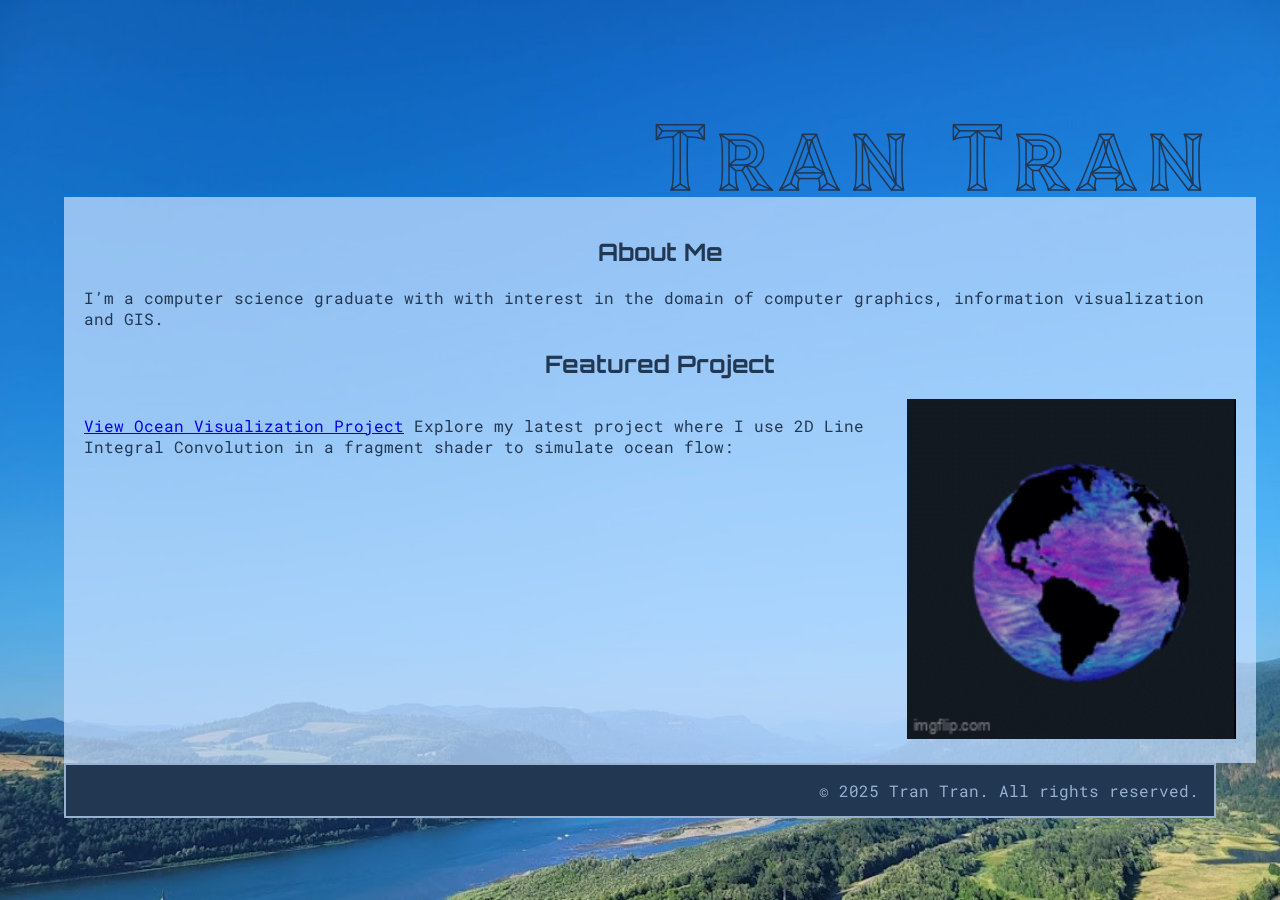
==== index.html @ 8b8a3f93 "change style" ====
<!DOCTYPE html>
<html lang="en">
<head>
  <meta charset="UTF-8">
  <title>My Portfolio</title>
  <link rel="stylesheet" href="styles.css">
</head>
<body>

<header>
   <h1>Tran Tran</h1>
</header>

<main>
  <h2>About Me</h2>
  <p>
    I’m a computer science graduate with with interest in the domain of computer graphics, information visualization and GIS. 
  </p>


  <h2>Featured Project</h2>
  <div class="feature-card">
  <p>
     <a class="button" href="projects/ocean-viz.html">View Ocean Visualization Project</a>
    Explore my latest project where I use 2D Line Integral Convolution in a fragment shader to simulate ocean flow:
  </p>
 

 
   <div class="gif-frame">
  <img src="/projects/media/final.gif" alt="A sample GIF">
</div>

   </div>
</main>

<footer>
  &copy; 2025 Tran Tran. All rights reserved.
</footer>

</body>
</html>
---- styles.css ----
/*  ===== MOBILE styles (reside at the top and are inherited by all devices) ===== */
/*  ===== See tablet, desktop, and print @media queries at the bottom. */


/*   ----- Imports  -----  */
  /* Add fonts from the app's server 
    @font-face {                
      font-family: 'FontName';
      src: url('FontName.woff2') format('woff2');
    } 
    ...or hosted services like Google Fonts 
    @import url(//fonts.googleapis.com/css?family=Font+Name);
  */
  
  /* @import 'node_modules/modern-normalize/modern-normalize.css'; */
        /* npm install modern-normalize
          Resets elements for browser consistency.  
          https://www.npmjs.com/package/modern-normalize
        */         
  
  /* Component-specific stylesheets, if any. 
    @import "component1.css";   
  */



   
  @import url('https://fonts.googleapis.com/css2?family=Chivo+Mono:wght@100&family=Orbitron&family=Roboto+Mono&family=Tilt+Prism&display=swap');

/*   ----- Variables  -----  */
:root {
    --accent: rgb(239, 208, 184);
    --dark: rgb(33, 55, 82);
    --medium: rgb(102, 184, 252);
    --light: rgba(195, 221, 255, 0.738);
    --yellow: rgb(151, 191, 65);
  }
  
  /*  ----- Viewport ----- elements inherited by all remaining elements ----- */
  body {       /* Can alternatively define in html {} or :root {} */
    background-attachment: fixed;
    background-image: url(projects/media/background-sky.jpg);
    background-position:bottom;
    background-repeat: no-repeat;
    background-size: cover;
    font-family: 'Roboto Mono', monospace;
    color:var(--dark);
    margin:2% 5%;
    padding:5px 0;
    max-width:100%;
  }
  
  /*  ----- nav-page layout blocks -----  */
  header {
   text-align:end;
    font-family: 'Tilt Prism', cursive;
    font-size:300%;
    letter-spacing: 10px;
    max-height:100px;
    color:var(--dark);
    margin:2px 0;
  }
  main {
    background-color: var(--light);
    width:100%;
    padding: 20px 20px;
    
  }
  section {}
    .concept article { 
      border:2px solid var(--dark);
      padding:2%;
      margin:2% 2% 0 27%;
      padding:2%;
    }
      #topic1 {}
      #topic2 {}
  div {}
  aside {}
  footer {
    color:var(--light);
    background-color:var(--dark);

    border:2px solid var(--light);
    padding:15px;
   text-align:end;

  }
  
  
  /* ----- Anchors ----- Text links */
  a {}
  a:link {}
  a:hover { }
  a:active {}
  a:visited {}
  
  /*  ----- Navigation ----- Override text links for navigation only.  */
  nav {
    font-family: 'Orbitron', sans-serif;
  }
  nav a {
    text-decoration: none;
    margin:10px 0;
  }
  nav a:active{
    background:var(--light);
  }
  nav a:hover {
    opacity:0.5;
  }
  .nav-page{
    background: var(--dark);
    
    overflow:auto;
    text-align:center;
       font-size: 150%;

  
  }
  .nav-page a{
    text-decoration: none;
    color: var(--light);
   
  }
  .nav-article{
    position:fixed;
    bottom:130px;
    float:left;
    width:23%;
    text-align:end;
  }
  .nav-article a{
    background-color:var(--light);
    font-size:110%;
    padding: 2%;
    display:block;
  }
 

  
  /*  -----  Typography  ----- */
  p {}
  br {}
  ol, ul, dl {}
  li {}
  dt {}
  dd {}
  
  h1, h2, h3, h4, h5, h6 {
    
  } 
  h1 {
  }
  h2 {
    font-family: 'Orbitron', sans-serif;
    text-align: center;
  }
  h3 {}
  h4 {}
  h5 {}
  h6 {}
 
 

  
  abbr {}
  acronym {}
  address {}
  blockquote {}
    q {}
    cite {}
  em {}
  hr {}
  mark {}
  s {}
  span {}
  strong {}
  sub {}
  sup {}
  time {}
  
  /*  ----- Coding or instructional typography ----- */
  pre {}
  code {}
  kbd {}
  samp {}
  var {}
  del {} 
  ins {}
  
  /*  ----- Table ----- */
  table {}
  caption {}
  thead {}
  tbody {}
  tfoot {}
  tr {}
    tr:nth-child(even) {}
  th {}
  td {}
    td:nth-child(1) {}
  colgroup {}
  data {}
  datalist {}
  
  
  /*  ----- Form ----- */
  form {}
  fieldset {}
    legend {}
  label {}
    button {}
    input {}
    output {}
    meter {}
    progress {}
    select {}
      optgroup {}
      option {}
    textarea {}
  
  /* ----- Media ----- */
  figure {
    background-color:var(--medium);
    border-radius:20px;
    max-width:300px;
    padding:20px;
  }
    figcaption {
      display:block;
      font-style: italic;
      color:var(--accent);
     
    }
    figure img {
      
      max-width:100%;
      
    }
  svg {}
  picture {}
    source {}
  iframe {}
  video {}
  audio {}
  embed {}
  object {}
  
  /*  ----- Classes for alignment, positioning, widths, grids, embellishments, and animation -----  */
  
  .gallery { 
    display: flex;
    flex-flow: row wrap;
  }


.feature-card{
  display: flex;
}
.github{
  background-color: var(--yellow);
display: block;
    padding: 10px 20px;
    border: none;
    border-radius: 8px;
    text-decoration: none;
    font-weight: bold;
  margin: auto;
}
  
  .floatright {}
  .floatleft {}
  .center-middle {}
  
  .ten {}
  .twenty {}
  .thirty {}
  .forty {}
  .fifty {}
  .sixty {}
  .seventy {}
  .eighty {}
  
  .radius {}
  .circle {}
  .boxshadow {}
  .tshadow {} 
  .gradient {}
  .shape {}
  
  @keyframes App-logo {}
  
  /*   ===== TABLET  media query overrides mobile styles ===== */
  @media all and (min-width: 600px) {}
  
  /*   ===== DESKTOP  media query overrides mobile and tablet styles ===== */
  @media all and (min-width: 1080px) {}
  
  /*   ===== PRINT  media query overrides previous styles =====  */
  @media print {}
  
.gif-frame {
  width: 50%; /* Set your desired width */
  margin:auto;

}
.gif-frame img {
  width: 100%;
  height: 100%;
  object-fit: contain;
}
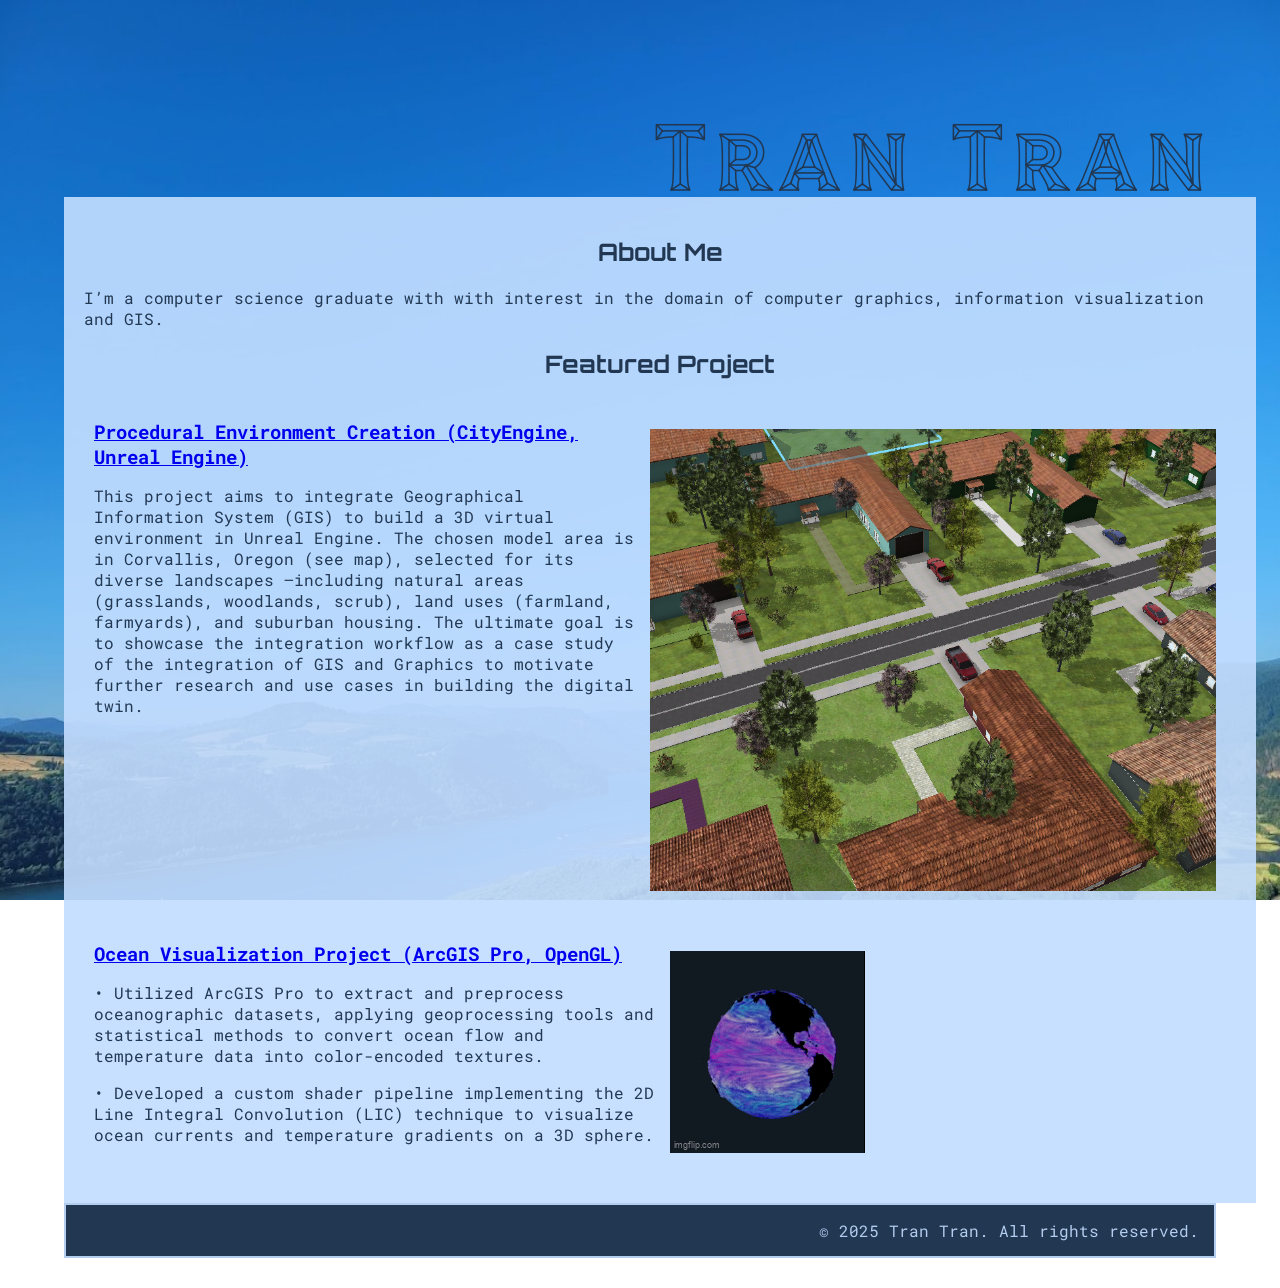
==== commit 8ef5955b: "added capstone" ====
--- a/index.html
+++ b/index.html
@@ -19,19 +19,25 @@
 
 
   <h2>Featured Project</h2>
-  <div class="feature-card">
-  <p>
-     <a class="button" href="projects/ocean-viz.html">View Ocean Visualization Project</a>
-    Explore my latest project where I use 2D Line Integral Convolution in a fragment shader to simulate ocean flow:
-  </p>
- 
-
- 
-   <div class="gif-frame">
-  <img src="/projects/media/final.gif" alt="A sample GIF">
-</div>
+    <div class="feature-card">
+  <div class="overview">
+     <a href="https://xlrseatingbuck-org.github.io/unreal-cityengine.html">Procedural Environment Creation (CityEngine, Unreal Engine) </a>
+<p>This project aims to integrate Geographical Information System (GIS) to build a 3D virtual environment in Unreal Engine. The chosen model area is in Corvallis, Oregon (see map), selected for its diverse landscapes —including natural areas (grasslands, woodlands, scrub), land uses (farmland, farmyards), and suburban housing. The ultimate goal is to showcase the integration workflow as a case study of the integration of GIS and Graphics to motivate further research and use cases in building the digital twin.</p>
+  </div>
+ <img src="/projects/media/suburbanrule.png" >
 
    </div>
+
+  <div class="feature-card">
+  <div class="overview">
+     <a href="projects/ocean-viz.html">Ocean Visualization Project (ArcGIS Pro, OpenGL)</a>
+     <p>  •	Utilized ArcGIS Pro to extract and preprocess oceanographic datasets, applying geoprocessing tools and statistical methods to convert ocean flow and temperature data into color-encoded textures.</p>
+<p>•	Developed a custom shader pipeline implementing the 2D Line Integral Convolution (LIC) technique to visualize ocean currents and temperature gradients on a 3D sphere.</p>
+  </div>
+    <img src="/projects/media/final.gif" alt="A sample GIF">
+
+   </div>
+
 </main>
 
 <footer>
--- a/styles.css
+++ b/styles.css
@@ -32,7 +32,7 @@
     --accent: rgb(239, 208, 184);
     --dark: rgb(33, 55, 82);
     --medium: rgb(102, 184, 252);
-    --light: rgba(195, 221, 255, 0.738);
+    --light: rgba(195, 221, 255, 0.904);
     --yellow: rgb(151, 191, 65);
   }
   
@@ -257,10 +257,23 @@
 
 .feature-card{
   display: flex;
+  padding:20px 10px;
+}
+.feature-card a{
+  font-weight: bold;
+  font-size:120%;
+  display:block
+}
+.feature-card .overview{
+  max-width:50%;
+}
+.feature-card img{
+  padding:10px;
+ max-width:50%;
 }
 .github{
   background-color: var(--yellow);
-display: block;
+display:contents;
     padding: 10px 20px;
     border: none;
     border-radius: 8px;
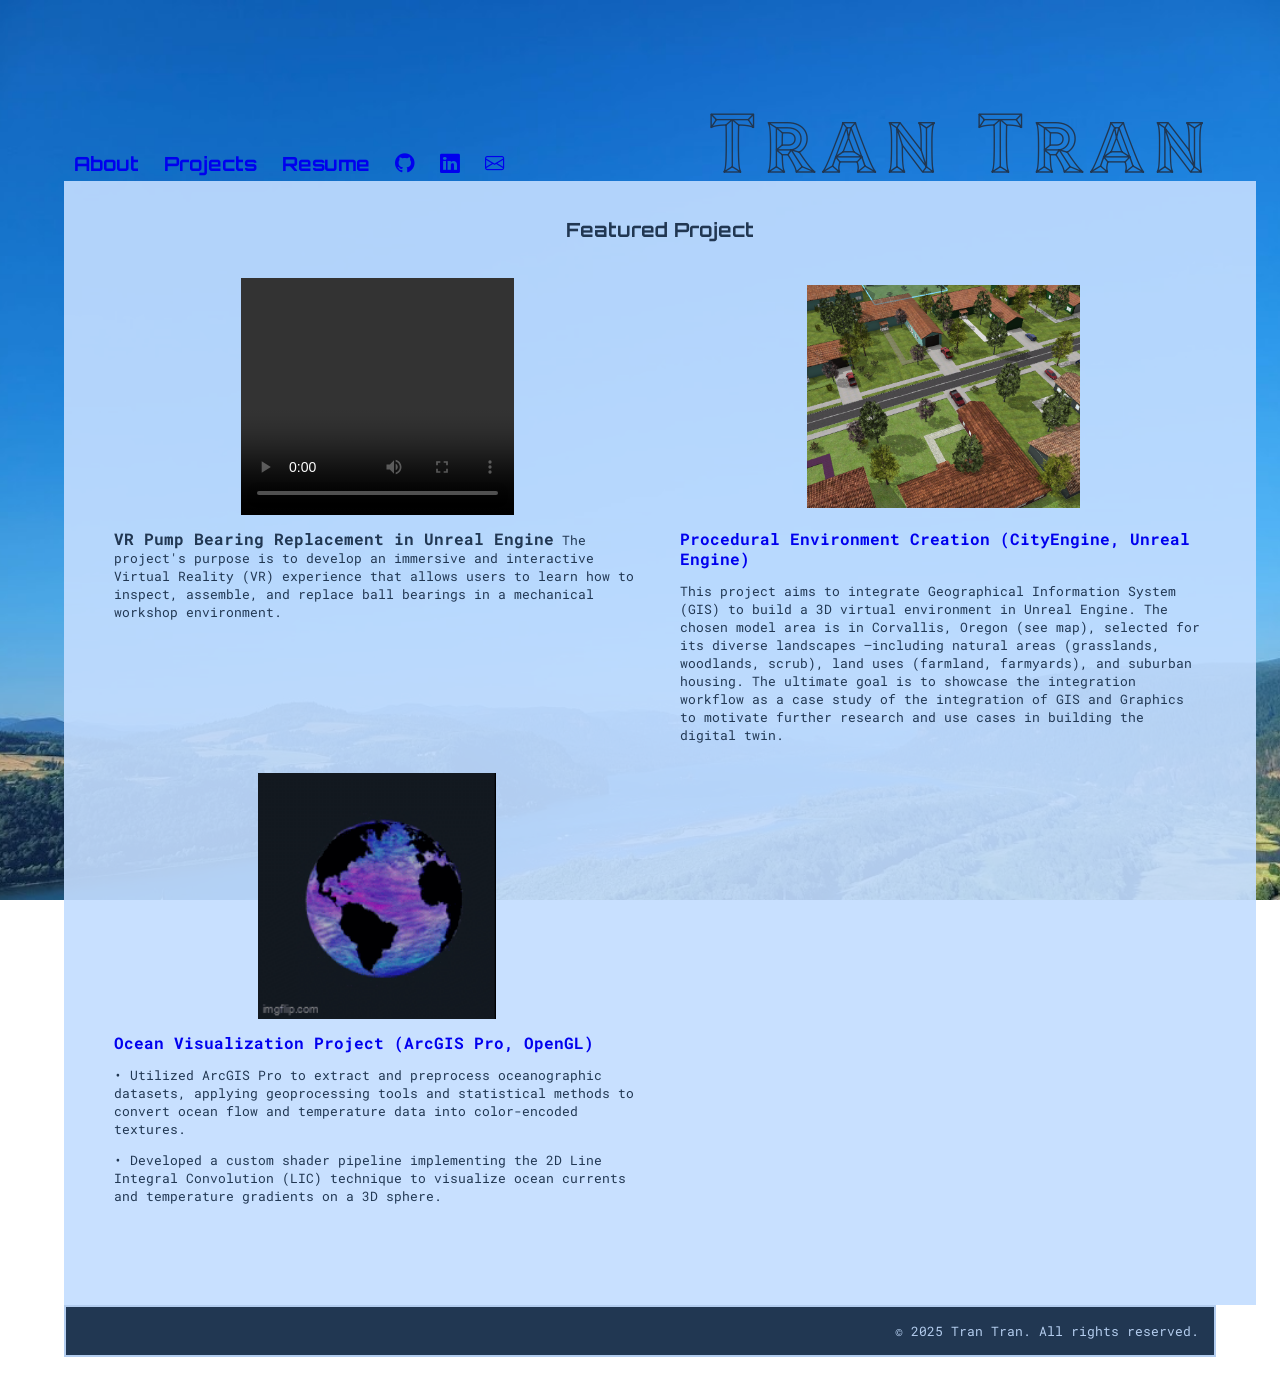
==== commit 7e2326c1: "vr pump project" ====
--- a/index.html
+++ b/index.html
@@ -4,45 +4,64 @@
   <meta charset="UTF-8">
   <title>My Portfolio</title>
   <link rel="stylesheet" href="styles.css">
+  <link rel="stylesheet" href="https://cdn.jsdelivr.net/npm/bootstrap-icons/font/bootstrap-icons.css">
+
 </head>
+<header>
+
+  <nav >
+<a href="../about.html">About</a>
+ <a href="../index.html">Projects</a>
+ <a href="../index.html">Resume</a>
+<a href="https://github.com/doubletran"><i class="bi bi-github"></i></a>
+<a href="https://www.linkedin.com/in/tran-t-tran-07442b285/"><i class="bi bi-linkedin"></i></a>
+<a href="mailto:quetran.tran1009@gmail.com"><i class="bi bi-envelope"></i></a>
+</nav>
+   <h1 class="header-name">Tran Tran</h1>
+</header>
 <body>
 
-<header>
-   <h1>Tran Tran</h1>
-</header>
-
 <main>
-  <h2>About Me</h2>
-  <p>
-    I’m a computer science graduate with with interest in the domain of computer graphics, information visualization and GIS. 
-  </p>
-
-
   <h2>Featured Project</h2>
+<div class="gallery">
+  <div class="feature-card">
+   <video controls>
+<source src="/projects/media/VRPump_Demo.mp4" type="video/mp4">
+   </video>
+<div class="overview">
+  <a>VR Pump Bearing Replacement in Unreal Engine</a>
+ The project's purpose is to develop an immersive and interactive Virtual Reality (VR) 
+experience that allows users to learn how to inspect, assemble, and replace ball bearings in a 
+mechanical workshop environment. 
+</div>
+  </div>
     <div class="feature-card">
+      <img src="/projects/media/suburbanrule.png" >
   <div class="overview">
      <a href="https://xlrseatingbuck-org.github.io/unreal-cityengine.html">Procedural Environment Creation (CityEngine, Unreal Engine) </a>
 <p>This project aims to integrate Geographical Information System (GIS) to build a 3D virtual environment in Unreal Engine. The chosen model area is in Corvallis, Oregon (see map), selected for its diverse landscapes —including natural areas (grasslands, woodlands, scrub), land uses (farmland, farmyards), and suburban housing. The ultimate goal is to showcase the integration workflow as a case study of the integration of GIS and Graphics to motivate further research and use cases in building the digital twin.</p>
   </div>
- <img src="/projects/media/suburbanrule.png" >
 
    </div>
 
   <div class="feature-card">
+        <img  src="/projects/media/final.gif" alt="A sample GIF">
   <div class="overview">
      <a href="projects/ocean-viz.html">Ocean Visualization Project (ArcGIS Pro, OpenGL)</a>
      <p>  •	Utilized ArcGIS Pro to extract and preprocess oceanographic datasets, applying geoprocessing tools and statistical methods to convert ocean flow and temperature data into color-encoded textures.</p>
 <p>•	Developed a custom shader pipeline implementing the 2D Line Integral Convolution (LIC) technique to visualize ocean currents and temperature gradients on a 3D sphere.</p>
   </div>
-    <img src="/projects/media/final.gif" alt="A sample GIF">
+
 
    </div>
+  </div>
 
 </main>
 
+
+
+</body>
 <footer>
   &copy; 2025 Tran Tran. All rights reserved.
 </footer>
-
-</body>
 </html>
--- a/styles.css
+++ b/styles.css
@@ -44,26 +44,35 @@
     background-repeat: no-repeat;
     background-size: cover;
     font-family: 'Roboto Mono', monospace;
+    font-size: small;
     color:var(--dark);
     margin:2% 5%;
     padding:5px 0;
     max-width:100%;
-  }
-  
+    overflow-y:auto;
+  }
+  header{
+    display:flex;
+    justify-content: space-between;
+    max-height:150px;
+     flex-grow: 1;
+
+  }
+
   /*  ----- nav-page layout blocks -----  */
-  header {
-   text-align:end;
+  .header-name {
     font-family: 'Tilt Prism', cursive;
-    font-size:300%;
+    font-size:85px;
     letter-spacing: 10px;
-    max-height:100px;
     color:var(--dark);
-    margin:2px 0;
+ 
   }
   main {
     background-color: var(--light);
     width:100%;
     padding: 20px 20px;
+    display:block;
+     min-height: 100vh;  
     
   }
   section {}
@@ -90,18 +99,25 @@
   
   /* ----- Anchors ----- Text links */
   a {}
-  a:link {}
+  a:link {
+    text-decoration: none;
+  }
   a:hover { }
   a:active {}
-  a:visited {}
+  a:visited {
+    text-decoration: none;
+  }
   
   /*  ----- Navigation ----- Override text links for navigation only.  */
   nav {
+  margin-top:120px;
     font-family: 'Orbitron', sans-serif;
+    font-size: 150%;
+    
   }
   nav a {
-    text-decoration: none;
-    margin:10px 0;
+    font-weight: bold;
+    margin:10px;
   }
   nav a:active{
     background:var(--light);
@@ -109,34 +125,6 @@
   nav a:hover {
     opacity:0.5;
   }
-  .nav-page{
-    background: var(--dark);
-    
-    overflow:auto;
-    text-align:center;
-       font-size: 150%;
-
-  
-  }
-  .nav-page a{
-    text-decoration: none;
-    color: var(--light);
-   
-  }
-  .nav-article{
-    position:fixed;
-    bottom:130px;
-    float:left;
-    width:23%;
-    text-align:end;
-  }
-  .nav-article a{
-    background-color:var(--light);
-    font-size:110%;
-    padding: 2%;
-    display:block;
-  }
- 
 
   
   /*  -----  Typography  ----- */
@@ -250,27 +238,24 @@
   /*  ----- Classes for alignment, positioning, widths, grids, embellishments, and animation -----  */
   
   .gallery { 
-    display: flex;
-    flex-flow: row wrap;
+      display: grid;
+      grid-template-columns: 1fr 1fr; /* Two equal columns */
+      gap: 20px; /* Space between columns */
+      padding: 20px;
   }
 
 
 .feature-card{
-  display: flex;
-  padding:20px 10px;
+ justify-content: center;
 }
 .feature-card a{
   font-weight: bold;
   font-size:120%;
-  display:block
 }
 .feature-card .overview{
-  max-width:50%;
-}
-.feature-card img{
   padding:10px;
- max-width:50%;
-}
+}
+
 .github{
   background-color: var(--yellow);
 display:contents;
@@ -281,7 +266,8 @@
     font-weight: bold;
   margin: auto;
 }
-  
+
+
   .floatright {}
   .floatleft {}
   .center-middle {}
@@ -313,13 +299,10 @@
   /*   ===== PRINT  media query overrides previous styles =====  */
   @media print {}
   
-.gif-frame {
-  width: 50%; /* Set your desired width */
-  margin:auto;
-
-}
-.gif-frame img {
-  width: 100%;
-  height: 100%;
+
+.feature-card img, .feature-card video{
   object-fit: contain;
-}
+  width:50%;
+  height: 50%;
+  margin-left: 25%;
+}
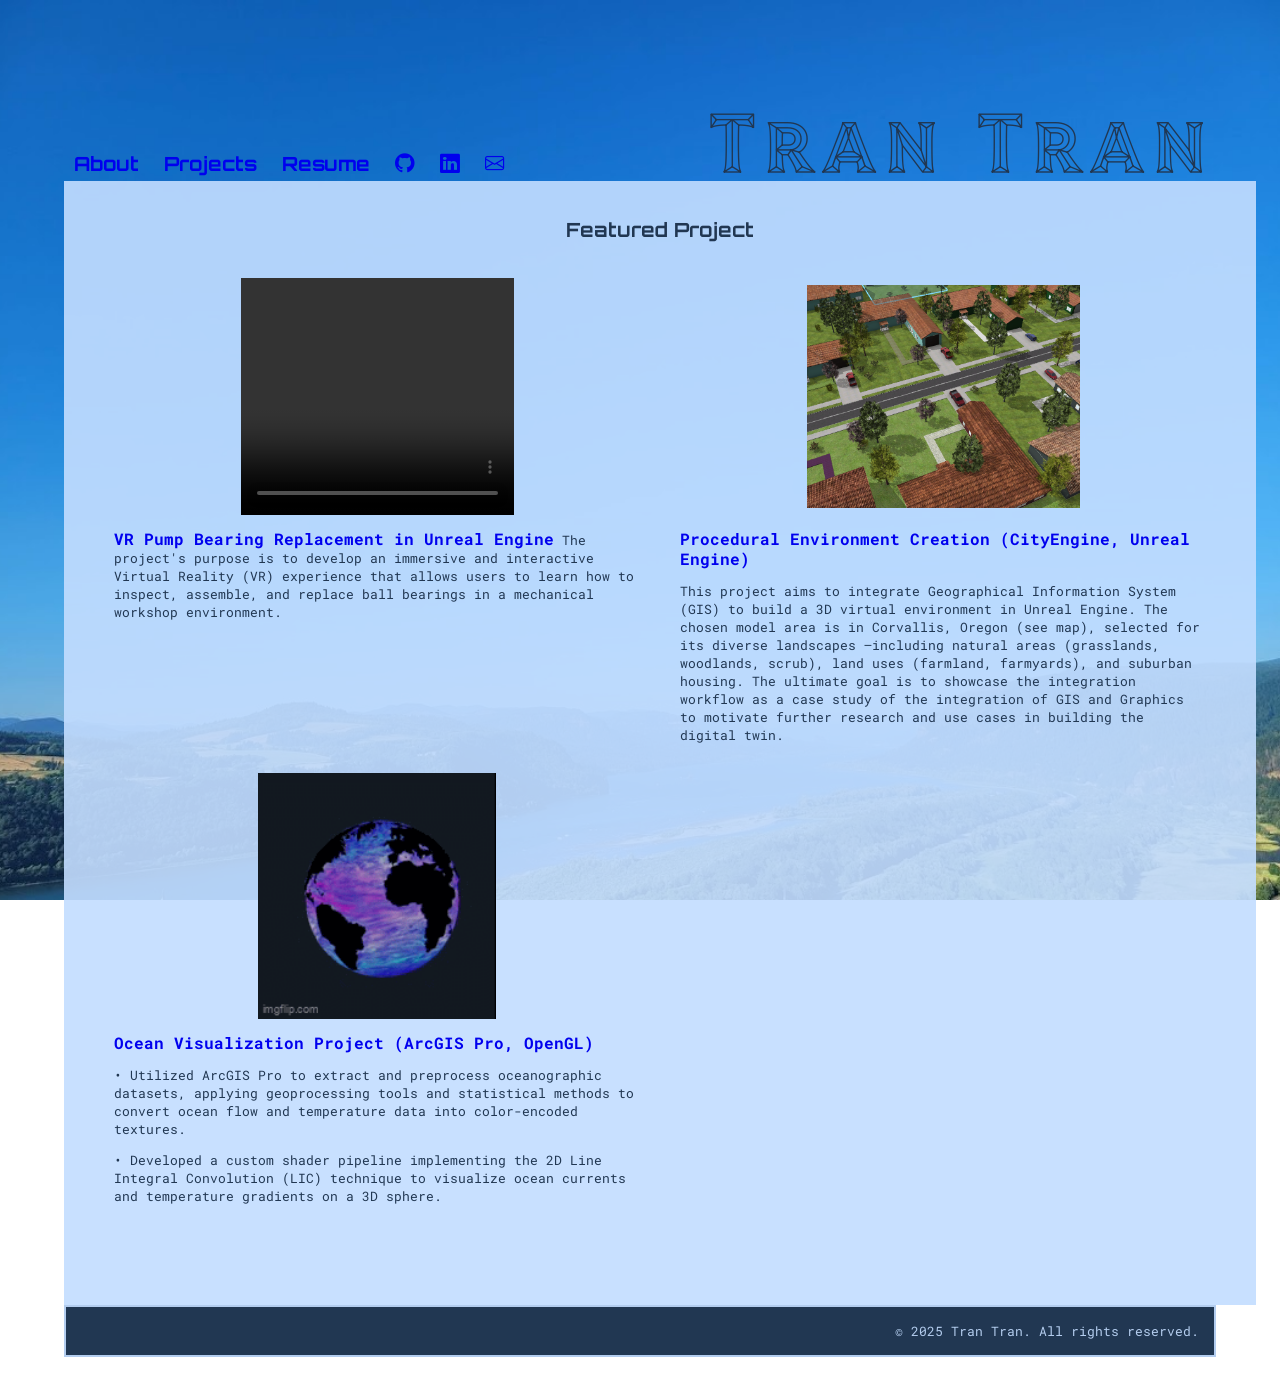
==== commit 21f223d7: "added link to vr pump" ====
--- a/index.html
+++ b/index.html
@@ -29,7 +29,7 @@
 <source src="/projects/media/VRPump_Demo.mp4" type="video/mp4">
    </video>
 <div class="overview">
-  <a>VR Pump Bearing Replacement in Unreal Engine</a>
+  <a href="https://github.com/doubletran/VR-Pump">VR Pump Bearing Replacement in Unreal Engine</a>
  The project's purpose is to develop an immersive and interactive Virtual Reality (VR) 
 experience that allows users to learn how to inspect, assemble, and replace ball bearings in a 
 mechanical workshop environment. 
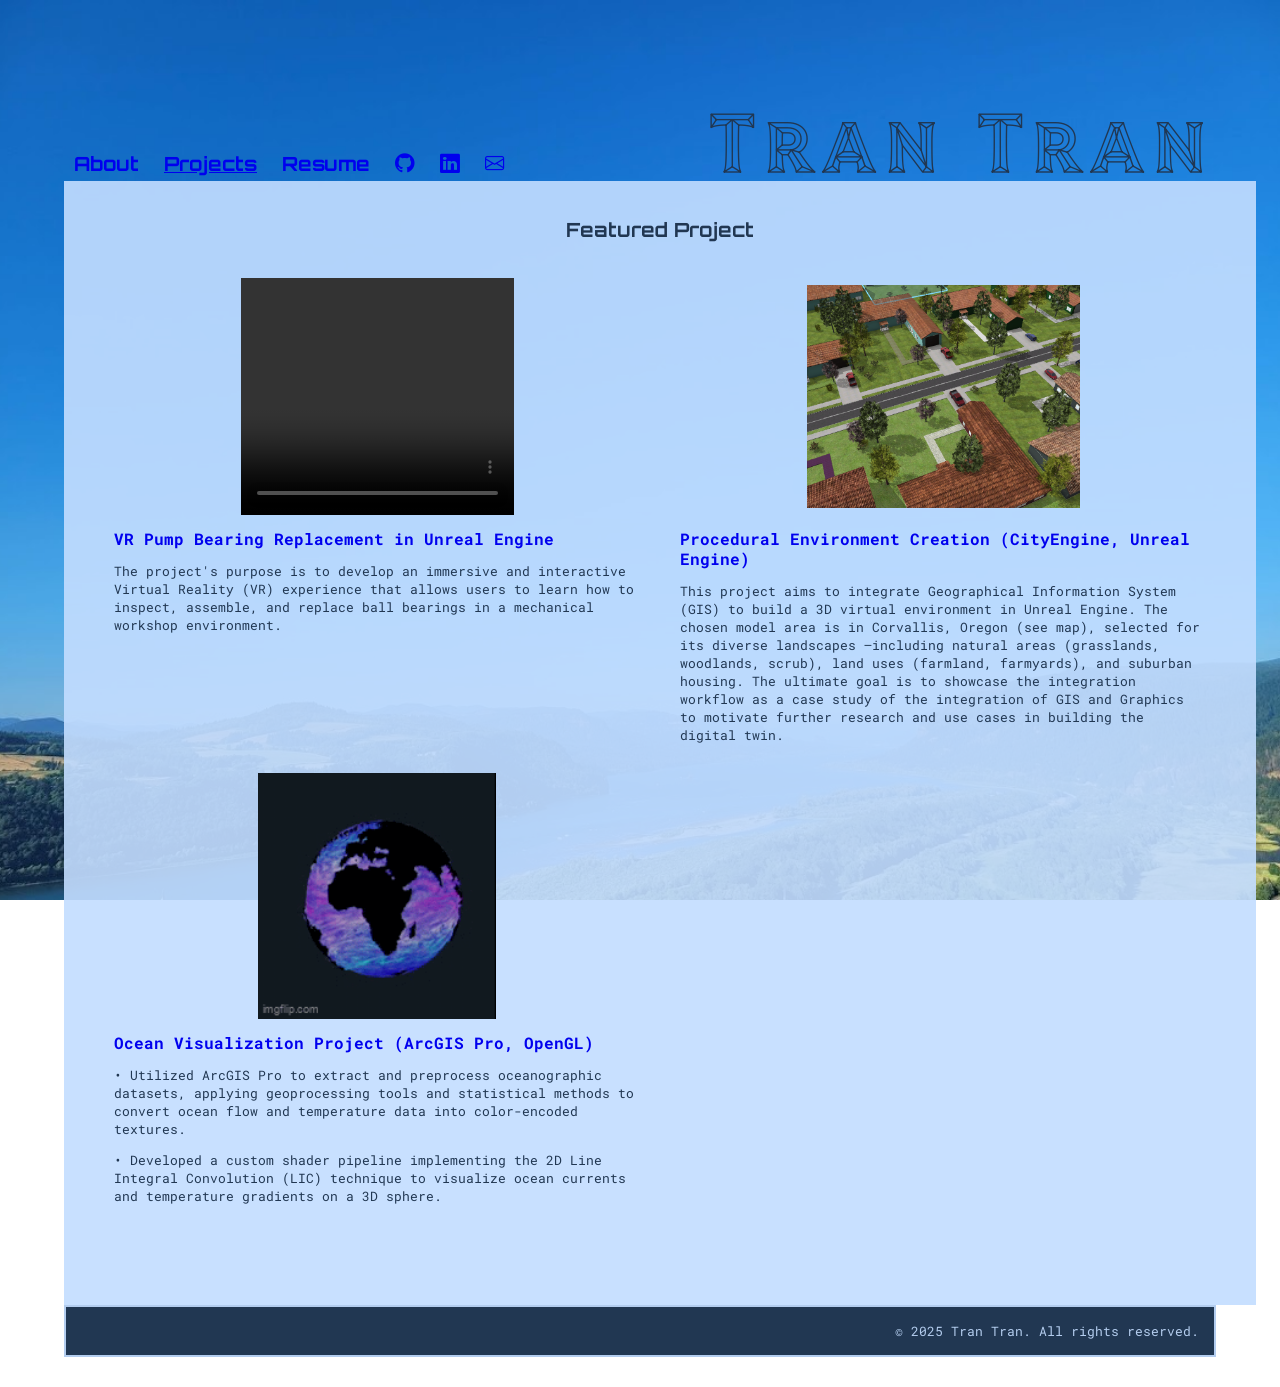
==== commit aa3578d9: "update lin for vr pump" ====
--- a/index.html
+++ b/index.html
@@ -11,7 +11,7 @@
 
   <nav >
 <a href="../about.html">About</a>
- <a href="../index.html">Projects</a>
+ <a id="current" href="../index.html">Projects</a>
  <a href="../index.html">Resume</a>
 <a href="https://github.com/doubletran"><i class="bi bi-github"></i></a>
 <a href="https://www.linkedin.com/in/tran-t-tran-07442b285/"><i class="bi bi-linkedin"></i></a>
@@ -29,10 +29,10 @@
 <source src="/projects/media/VRPump_Demo.mp4" type="video/mp4">
    </video>
 <div class="overview">
-  <a href="https://github.com/doubletran/VR-Pump">VR Pump Bearing Replacement in Unreal Engine</a>
- The project's purpose is to develop an immersive and interactive Virtual Reality (VR) 
+  <a href="https://github.com/doubletran/UE-VRPump">VR Pump Bearing Replacement in Unreal Engine</a>
+<p> The project's purpose is to develop an immersive and interactive Virtual Reality (VR) 
 experience that allows users to learn how to inspect, assemble, and replace ball bearings in a 
-mechanical workshop environment. 
+mechanical workshop environment. </p>
 </div>
   </div>
     <div class="feature-card">
--- a/styles.css
+++ b/styles.css
@@ -107,7 +107,9 @@
   a:visited {
     text-decoration: none;
   }
-  
+  #current{
+    text-decoration: underline;
+  }
   /*  ----- Navigation ----- Override text links for navigation only.  */
   nav {
   margin-top:120px;
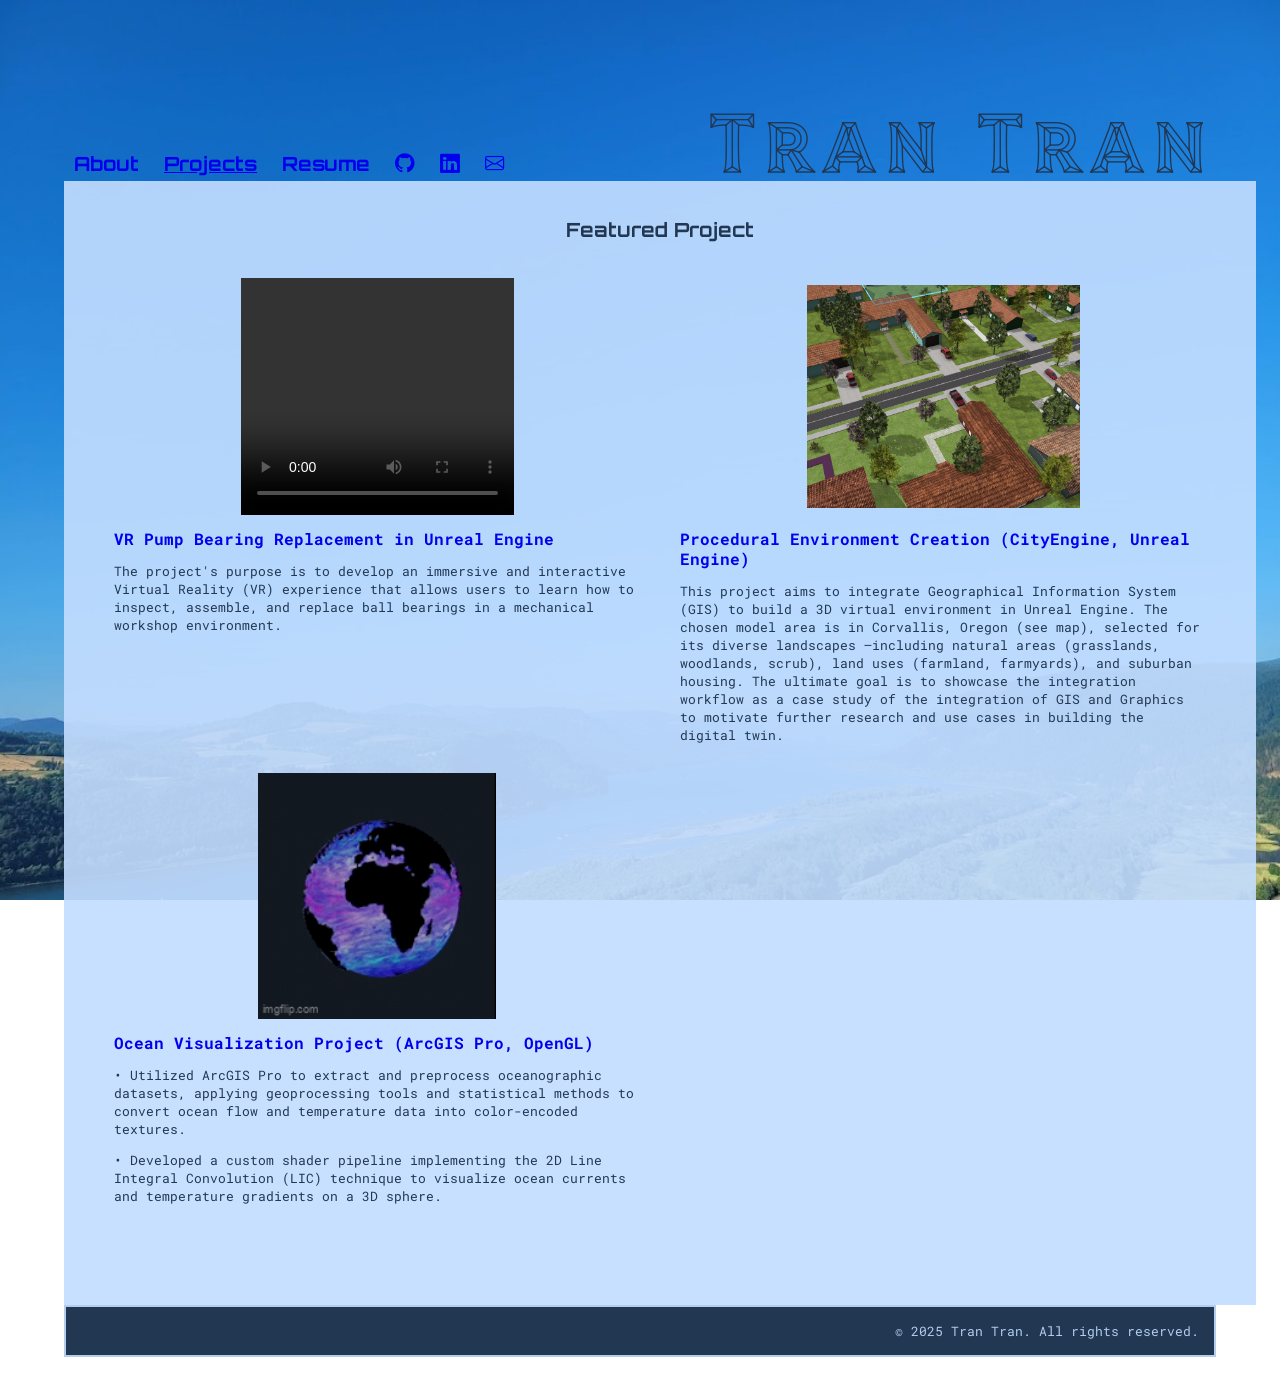
==== commit 680d52b6: "add title" ====
--- a/index.html
+++ b/index.html
@@ -2,7 +2,7 @@
 <html lang="en">
 <head>
   <meta charset="UTF-8">
-  <title>My Portfolio</title>
+  <title>Tran Tran</title>
   <link rel="stylesheet" href="styles.css">
   <link rel="stylesheet" href="https://cdn.jsdelivr.net/npm/bootstrap-icons/font/bootstrap-icons.css">
 
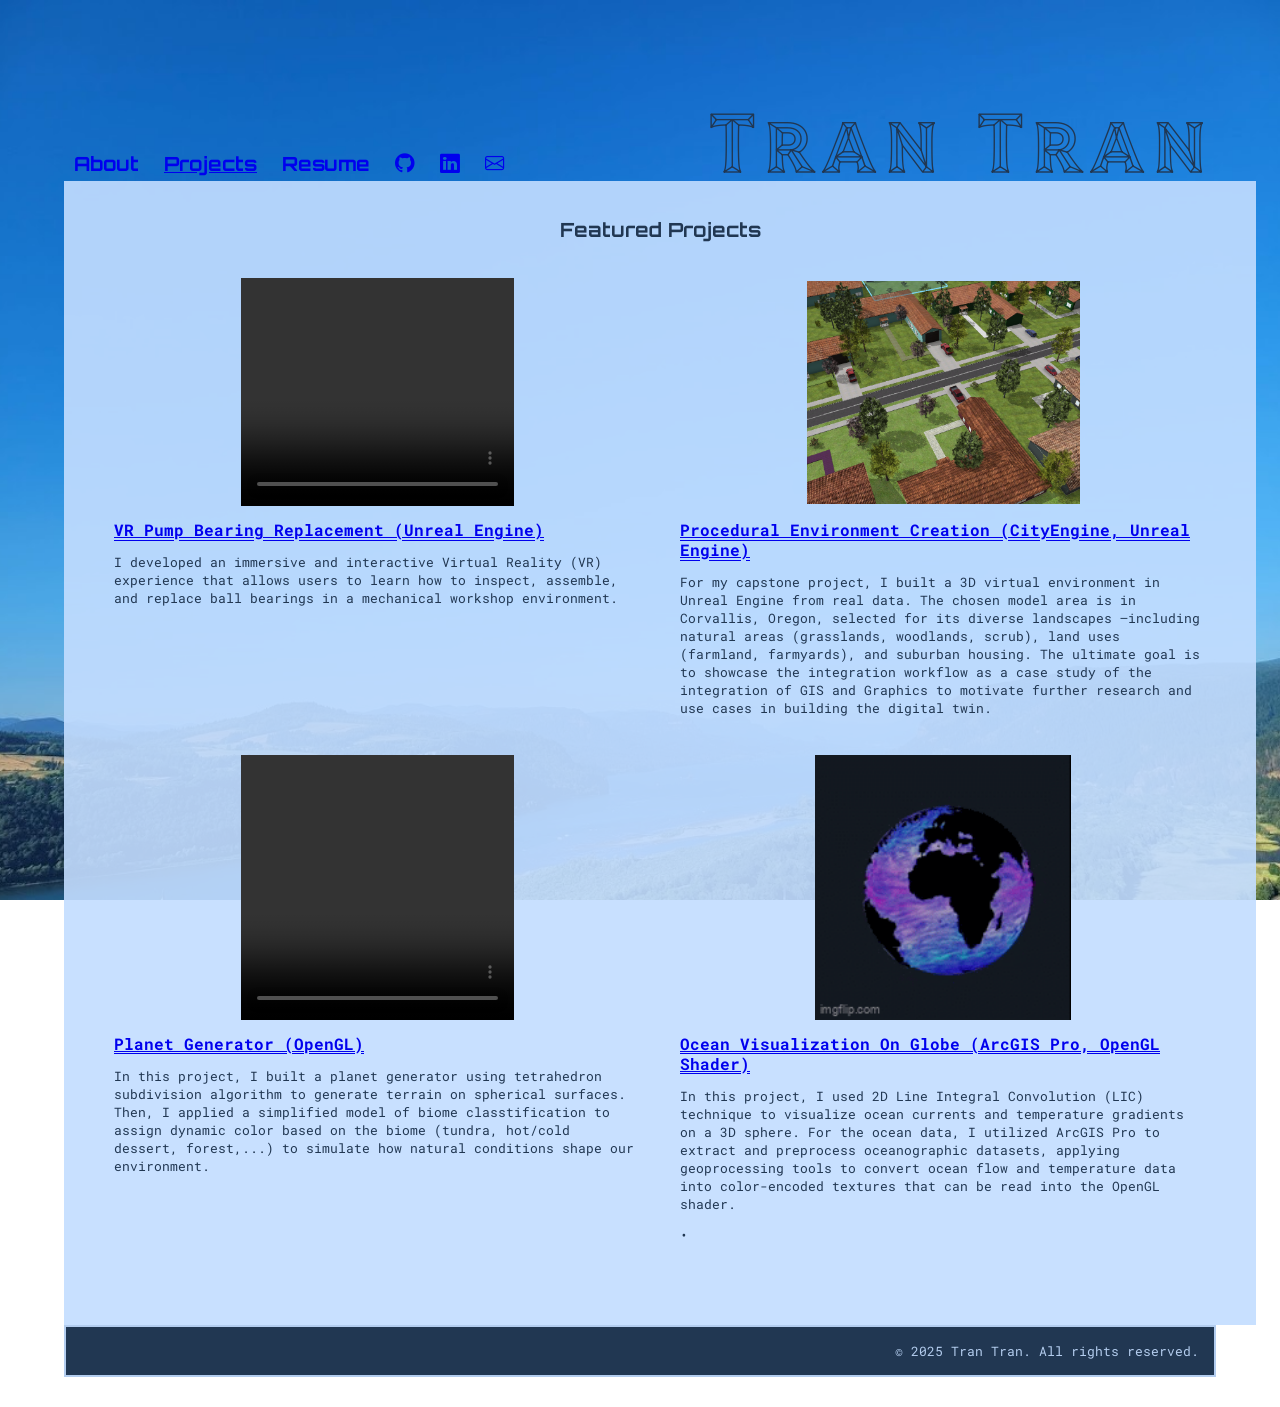
==== commit 5db4f90b: "added planet generator project and resume" ====
--- a/index.html
+++ b/index.html
@@ -2,7 +2,7 @@
 <html lang="en">
 <head>
   <meta charset="UTF-8">
-  <title>Tran Tran</title>
+  <title>Tran Tran - Projects</title>
   <link rel="stylesheet" href="styles.css">
   <link rel="stylesheet" href="https://cdn.jsdelivr.net/npm/bootstrap-icons/font/bootstrap-icons.css">
 
@@ -12,7 +12,7 @@
   <nav >
 <a href="../about.html">About</a>
  <a id="current" href="../index.html">Projects</a>
- <a href="../index.html">Resume</a>
+ <a href="projects\media\08_25\Tran_Resume.pdf">Resume</a>
 <a href="https://github.com/doubletran"><i class="bi bi-github"></i></a>
 <a href="https://www.linkedin.com/in/tran-t-tran-07442b285/"><i class="bi bi-linkedin"></i></a>
 <a href="mailto:quetran.tran1009@gmail.com"><i class="bi bi-envelope"></i></a>
@@ -22,15 +22,15 @@
 <body>
 
 <main>
-  <h2>Featured Project</h2>
+  <h2>Featured Projects</h2>
 <div class="gallery">
   <div class="feature-card">
    <video controls>
 <source src="/projects/media/VRPump_Demo.mp4" type="video/mp4">
    </video>
 <div class="overview">
-  <a href="https://github.com/doubletran/UE-VRPump">VR Pump Bearing Replacement in Unreal Engine</a>
-<p> The project's purpose is to develop an immersive and interactive Virtual Reality (VR) 
+  <a href="https://github.com/doubletran/UE-VRPump">VR Pump Bearing Replacement (Unreal Engine)</a>
+<p>I developed an immersive and interactive Virtual Reality (VR) 
 experience that allows users to learn how to inspect, assemble, and replace ball bearings in a 
 mechanical workshop environment. </p>
 </div>
@@ -39,17 +39,28 @@
       <img src="/projects/media/suburbanrule.png" >
   <div class="overview">
      <a href="https://xlrseatingbuck-org.github.io/unreal-cityengine.html">Procedural Environment Creation (CityEngine, Unreal Engine) </a>
-<p>This project aims to integrate Geographical Information System (GIS) to build a 3D virtual environment in Unreal Engine. The chosen model area is in Corvallis, Oregon (see map), selected for its diverse landscapes —including natural areas (grasslands, woodlands, scrub), land uses (farmland, farmyards), and suburban housing. The ultimate goal is to showcase the integration workflow as a case study of the integration of GIS and Graphics to motivate further research and use cases in building the digital twin.</p>
+<p>For my capstone project, I built a 3D virtual environment in Unreal Engine from real data. The chosen model area is in Corvallis, Oregon, selected for its diverse landscapes —including natural areas (grasslands, woodlands, scrub), land uses (farmland, farmyards), and suburban housing. The ultimate goal is to showcase the integration workflow as a case study of the integration of GIS and Graphics to motivate further research and use cases in building the digital twin.</p>
   </div>
 
    </div>
+  <div class="feature-card">
+       <video controls>
+        <source src="/projects/media/Demo_SphericalTerrain.mp4" type="video/mp4">
+        </video>
+  <div class="overview">
 
+     <a href="https://github.com/doubletran/PlanetGenerator">Planet Generator (OpenGL)</a>
+     <p>In this project, I built a planet generator using tetrahedron subdivision algorithm to generate terrain on spherical surfaces. Then, I applied a simplified model of biome classtification to assign dynamic color based on the biome (tundra, hot/cold dessert, forest,...) to simulate how natural conditions shape our environment. </p>
+  </div>
+
+
+   </div>
   <div class="feature-card">
         <img  src="/projects/media/final.gif" alt="A sample GIF">
   <div class="overview">
-     <a href="projects/ocean-viz.html">Ocean Visualization Project (ArcGIS Pro, OpenGL)</a>
-     <p>  •	Utilized ArcGIS Pro to extract and preprocess oceanographic datasets, applying geoprocessing tools and statistical methods to convert ocean flow and temperature data into color-encoded textures.</p>
-<p>•	Developed a custom shader pipeline implementing the 2D Line Integral Convolution (LIC) technique to visualize ocean currents and temperature gradients on a 3D sphere.</p>
+     <a href="projects/ocean-viz.html">Ocean Visualization On Globe (ArcGIS Pro, OpenGL Shader)</a>
+     <p> In this project, I used 2D Line Integral Convolution (LIC) technique to visualize ocean currents and temperature gradients on a 3D sphere. For the ocean data, I utilized ArcGIS Pro to extract and preprocess oceanographic datasets, applying geoprocessing tools to convert ocean flow and temperature data into color-encoded textures that can be read into the OpenGL shader.</p>
+<p>•	</p>
   </div>
 
 
--- a/styles.css
+++ b/styles.css
@@ -253,6 +253,12 @@
 .feature-card a{
   font-weight: bold;
   font-size:120%;
+  text-decoration: underline;
+  text-decoration-style: double;
+  
+}
+.feature-card a:visited{
+  
 }
 .feature-card .overview{
   padding:10px;
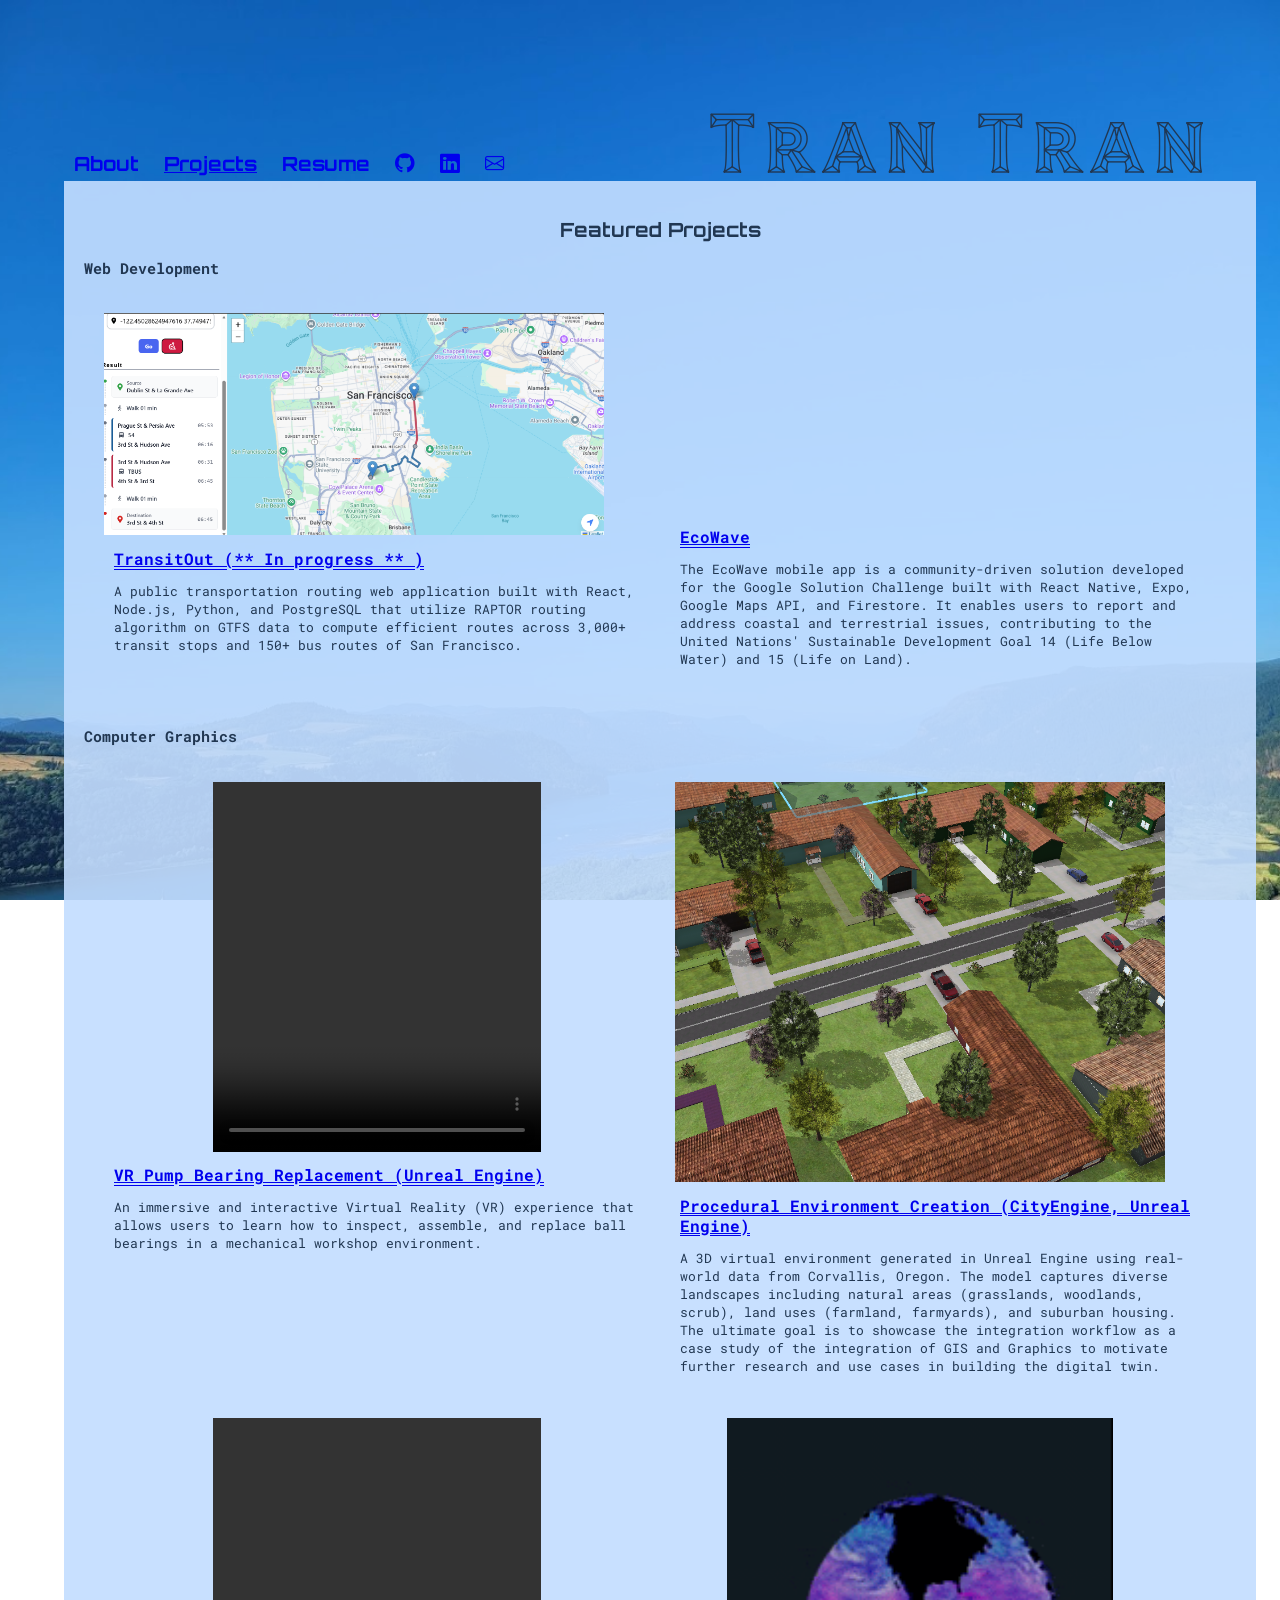
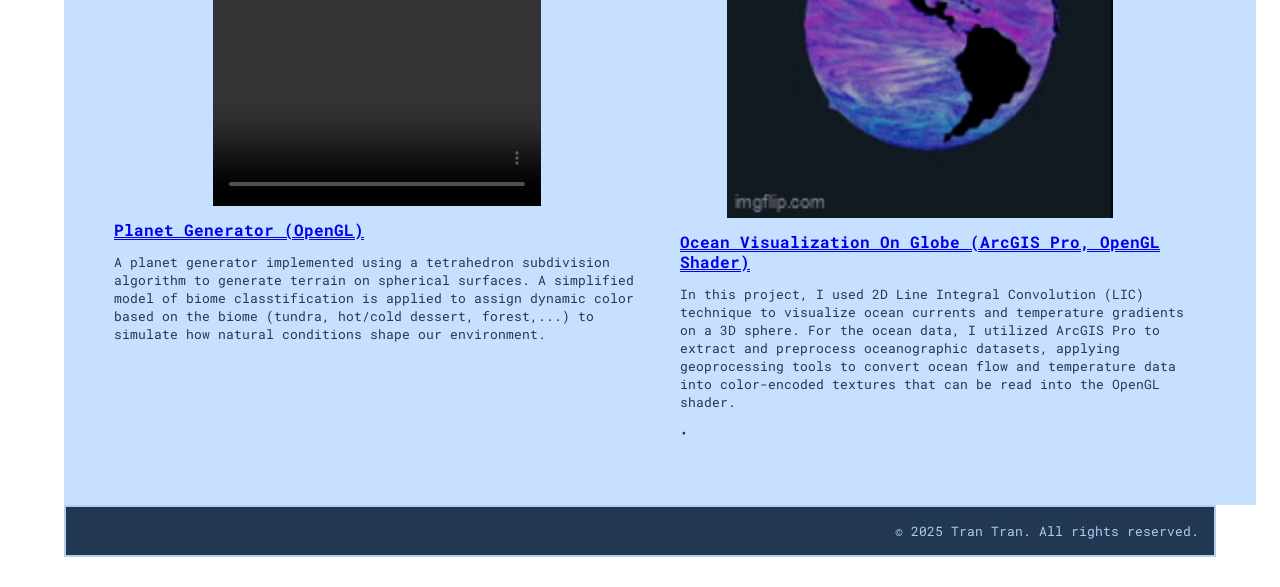
==== commit 143a301d: "update about me and added web dev projects (transitout and ecowave)" ====
--- a/index.html
+++ b/index.html
@@ -5,73 +5,111 @@
   <title>Tran Tran - Projects</title>
   <link rel="stylesheet" href="styles.css">
   <link rel="stylesheet" href="https://cdn.jsdelivr.net/npm/bootstrap-icons/font/bootstrap-icons.css">
+</head>
 
-</head>
 <header>
+  <nav>
+    <a href="../about.html">About</a>
+    <a id="current" href="../index.html">Projects</a>
+    <a href="projects\media\08_25\Tran_Resume.pdf">Resume</a>
+    <a href="https://github.com/doubletran"><i class="bi bi-github"></i></a>
+    <a href="https://www.linkedin.com/in/tran-t-tran-07442b285/"><i class="bi bi-linkedin"></i></a>
+    <a href="mailto:quetran.tran1009@gmail.com"><i class="bi bi-envelope"></i></a>
+  </nav>
+  <h1 class="header-name">Tran Tran</h1>
+</header>
 
-  <nav >
-<a href="../about.html">About</a>
- <a id="current" href="../index.html">Projects</a>
- <a href="projects\media\08_25\Tran_Resume.pdf">Resume</a>
-<a href="https://github.com/doubletran"><i class="bi bi-github"></i></a>
-<a href="https://www.linkedin.com/in/tran-t-tran-07442b285/"><i class="bi bi-linkedin"></i></a>
-<a href="mailto:quetran.tran1009@gmail.com"><i class="bi bi-envelope"></i></a>
-</nav>
-   <h1 class="header-name">Tran Tran</h1>
-</header>
 <body>
-
 <main>
   <h2>Featured Projects</h2>
-<div class="gallery">
-  <div class="feature-card">
-   <video controls>
-<source src="/projects/media/VRPump_Demo.mp4" type="video/mp4">
-   </video>
-<div class="overview">
-  <a href="https://github.com/doubletran/UE-VRPump">VR Pump Bearing Replacement (Unreal Engine)</a>
-<p>I developed an immersive and interactive Virtual Reality (VR) 
+  
+  <!-- ================= Web Development ================= -->
+  <section class="project-group">
+    <h3 class="group-title">Web Development</h3>
+
+    <div class="gallery">
+      <!-- Put your web-dev feature-cards here (no text changes needed) -->
+       <div class="feature-card">
+  <img src="/projects/media/transitout.png">
+  <div class="overview">
+    <a href="https://github.com/doubletran/transit_router">TransitOut (** In progress ** )</a>
+
+<p>
+  A public transportation routing web application built with React, Node.js, Python, and PostgreSQL that utilize RAPTOR routing algorithm on GTFS data to compute efficient routes across 3,000+ transit stops and 150+ bus routes of San Francisco.
+</p>
+
+  
+  </div>
+   </div>
+    <div class="feature-card">
+  <iframe
+    src="https://www.youtube.com/embed/rubWEcPxzGw"
+    title="YouTube video player"
+    frameborder="0"
+    allow="accelerometer; autoplay; clipboard-write; encrypted-media; gyroscope; picture-in-picture; web-share"
+    allowfullscreen>
+  </iframe>
+  <div class="overview">
+    <a href="https://github.com/doubletran/EcoWave">EcoWave</a>
+    <p>
+The EcoWave mobile app is a community-driven solution developed for the Google Solution Challenge built with React Native, Expo, Google Maps API, and Firestore. It enables users to report and address coastal and terrestrial issues, contributing to the United Nations' Sustainable Development Goal 14 (Life Below Water) and 15 (Life on Land).
+    </p>
+ 
+</div>
+
+    </div>
+  </section>
+
+  <!-- ================= Computer Graphics ================= -->
+  <section class="project-group">
+    <h3 class="group-title">Computer Graphics</h3>
+
+    <div class="gallery">
+      <div class="feature-card">
+        <video controls>
+          <source src="/projects/media/VRPump_Demo.mp4" type="video/mp4">
+        </video>
+        <div class="overview">
+          <a href="https://github.com/doubletran/UE-VRPump">VR Pump Bearing Replacement (Unreal Engine)</a>
+          <p>An immersive and interactive Virtual Reality (VR) 
 experience that allows users to learn how to inspect, assemble, and replace ball bearings in a 
 mechanical workshop environment. </p>
-</div>
-  </div>
-    <div class="feature-card">
-      <img src="/projects/media/suburbanrule.png" >
-  <div class="overview">
-     <a href="https://xlrseatingbuck-org.github.io/unreal-cityengine.html">Procedural Environment Creation (CityEngine, Unreal Engine) </a>
-<p>For my capstone project, I built a 3D virtual environment in Unreal Engine from real data. The chosen model area is in Corvallis, Oregon, selected for its diverse landscapes —including natural areas (grasslands, woodlands, scrub), land uses (farmland, farmyards), and suburban housing. The ultimate goal is to showcase the integration workflow as a case study of the integration of GIS and Graphics to motivate further research and use cases in building the digital twin.</p>
-  </div>
+        </div>
+      </div>
 
-   </div>
-  <div class="feature-card">
-       <video controls>
-        <source src="/projects/media/Demo_SphericalTerrain.mp4" type="video/mp4">
+      <div class="feature-card">
+        <img src="/projects/media/suburbanrule.png" >
+        <div class="overview">
+          <a href="https://xlrseatingbuck-org.github.io/unreal-cityengine.html">Procedural Environment Creation (CityEngine, Unreal Engine) </a>
+          <p>A 3D virtual environment generated in Unreal Engine using real-world data from Corvallis, Oregon. The model captures diverse landscapes including natural areas (grasslands, woodlands, scrub), land uses (farmland, farmyards), and suburban housing. The ultimate goal is to showcase the integration workflow as a case study of the integration of GIS and Graphics to motivate further research and use cases in building the digital twin.</p>
+        </div>
+      </div>
+
+      <div class="feature-card">
+        <video controls>
+          <source src="/projects/media/Demo_SphericalTerrain.mp4" type="video/mp4">
         </video>
-  <div class="overview">
+        <div class="overview">
+          <a href="https://github.com/doubletran/PlanetGenerator">Planet Generator (OpenGL)</a>
+          <p>A planet generator implemented using a tetrahedron subdivision algorithm to generate terrain on spherical surfaces. A simplified model of biome classtification is applied to assign dynamic color based on the biome (tundra, hot/cold dessert, forest,...) to simulate how natural conditions shape our environment. </p>
+        </div>
+      </div>
 
-     <a href="https://github.com/doubletran/PlanetGenerator">Planet Generator (OpenGL)</a>
-     <p>In this project, I built a planet generator using tetrahedron subdivision algorithm to generate terrain on spherical surfaces. Then, I applied a simplified model of biome classtification to assign dynamic color based on the biome (tundra, hot/cold dessert, forest,...) to simulate how natural conditions shape our environment. </p>
-  </div>
+      <div class="feature-card">
+        <img src="/projects/media/final.gif" alt="A sample GIF">
+        <div class="overview">
+          <a href="projects/ocean-viz.html">Ocean Visualization On Globe (ArcGIS Pro, OpenGL Shader)</a>
+          <p> In this project, I used 2D Line Integral Convolution (LIC) technique to visualize ocean currents and temperature gradients on a 3D sphere. For the ocean data, I utilized ArcGIS Pro to extract and preprocess oceanographic datasets, applying geoprocessing tools to convert ocean flow and temperature data into color-encoded textures that can be read into the OpenGL shader.</p>
+          <p>•	</p>
+        </div>
+      </div>
+    </div>
+  </section>
 
 
-   </div>
-  <div class="feature-card">
-        <img  src="/projects/media/final.gif" alt="A sample GIF">
-  <div class="overview">
-     <a href="projects/ocean-viz.html">Ocean Visualization On Globe (ArcGIS Pro, OpenGL Shader)</a>
-     <p> In this project, I used 2D Line Integral Convolution (LIC) technique to visualize ocean currents and temperature gradients on a 3D sphere. For the ocean data, I utilized ArcGIS Pro to extract and preprocess oceanographic datasets, applying geoprocessing tools to convert ocean flow and temperature data into color-encoded textures that can be read into the OpenGL shader.</p>
-<p>•	</p>
-  </div>
+</main>
+</body>
 
-
-   </div>
-  </div>
-
-</main>
-
-
-
-</body>
 <footer>
   &copy; 2025 Tran Tran. All rights reserved.
 </footer>
--- a/styles.css
+++ b/styles.css
@@ -307,10 +307,26 @@
   /*   ===== PRINT  media query overrides previous styles =====  */
   @media print {}
   
-
-.feature-card img, .feature-card video{
+ .feature-card video{
   object-fit: contain;
-  width:50%;
-  height: 50%;
-  margin-left: 25%;
-}
+  width:60%;
+  height: 60%;
+  margin-left: 20%;
+}
+
+iframe, .feature-card img{
+  object-fit: contain;
+  width:500px;
+  max-height:400px;
+
+}
+
+iframe{
+  object-fit: contain;
+  width:500px;
+  height:200px;
+
+}
+
+
+
